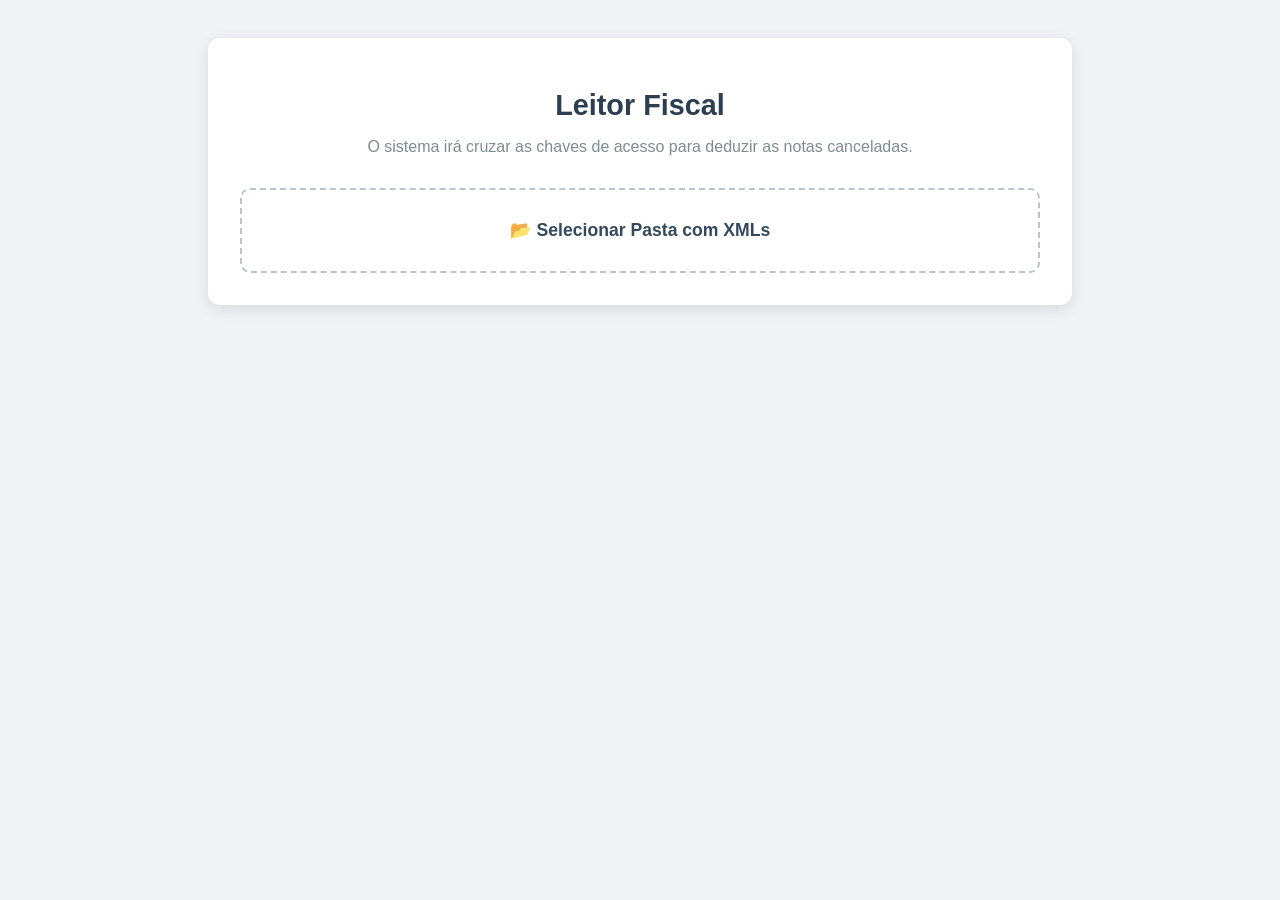
==== index.html @ 3bd8dd9f "subindo projeto" ====
<!DOCTYPE html>
<html lang="pt-br">
<head>
    <meta charset="UTF-8">
    <meta name="viewport" content="width=device-width, initial-scale=1.0">
    <title>Leitor Fiscal Inteligente (Líquido)</title>
    <style>
        body { font-family: 'Segoe UI', sans-serif; background-color: #f0f2f5; display: flex; justify-content: center; padding-top: 30px; }
        .container { background: white; padding: 2rem; border-radius: 12px; box-shadow: 0 4px 15px rgba(0,0,0,0.1); width: 800px; text-align: center; }
        
        h1 { color: #2c3e50; font-size: 1.8rem; margin-bottom: 0.5rem; }
        p { color: #7f8c8d; margin-bottom: 2rem; }
        
        .upload-area { border: 2px dashed #bdc3c7; padding: 30px; border-radius: 10px; cursor: pointer; transition: 0.3s; position: relative; }
        .upload-area:hover { background-color: #f7f9fa; border-color: #3498db; }
        .upload-area input { position: absolute; left: 0; top: 0; width: 100%; height: 100%; opacity: 0; cursor: pointer; }
        .btn-text { font-size: 1.1rem; color: #34495e; font-weight: bold; }

        .dashboard { display: grid; grid-template-columns: 1fr 1fr 1fr; gap: 15px; margin-top: 30px; display: none; }
        .card { padding: 20px; border-radius: 8px; text-align: left; color: white; box-shadow: 0 2px 5px rgba(0,0,0,0.1); }
        
        .card-nfce { background: linear-gradient(135deg, #3498db, #2980b9); }
        .card-sat { background: linear-gradient(135deg, #e67e22, #d35400); }
        .card-cancelado { background: linear-gradient(135deg, #e74c3c, #c0392b); } /* Vermelho para cancelados */
        .card-total { grid-column: span 3; background: linear-gradient(135deg, #27ae60, #2ecc71); text-align: center; margin-top: 10px;}

        .card-title { font-size: 0.8rem; text-transform: uppercase; opacity: 0.9; margin-bottom: 5px; }
        .card-value { font-size: 1.6rem; font-weight: bold; }
        .card-info { font-size: 0.75rem; opacity: 0.9; margin-top: 5px; }

        #loading { display: none; margin-top: 20px; color: #3498db; font-weight: bold; }
    </style>
</head>
<body>

<div class="container">
    <h1>Leitor Fiscal</h1>
    <p>O sistema irá cruzar as chaves de acesso para deduzir as notas canceladas.</p>
    
    <div class="upload-area">
        <span class="btn-text">📂 Selecionar Pasta com XMLs</span>
        <input type="file" id="fileInput" webkitdirectory directory multiple />
    </div>

    <div id="loading">Lendo arquivos e cruzando dados... aguarde.</div>

    <div class="dashboard" id="dashboard">
        <div class="card card-nfce">
            <div class="card-title">NFC-e (Vendas Válidas)</div>
            <div class="card-value" id="valNFCe">R$ 0,00</div>
            <div class="card-info"><span id="qtdNFCe">0</span> notas válidas</div>
        </div>

        <div class="card card-sat">
            <div class="card-title">SAT (Vendas Válidas)</div>
            <div class="card-value" id="valSAT">R$ 0,00</div>
            <div class="card-info"><span id="qtdSAT">0</span> cupons válidos</div>
        </div>

        <div class="card card-cancelado">
            <div class="card-title">Total Cancelado/Ignorado</div>
            <div class="card-value" id="valCanc">R$ 0,00</div>
            <div class="card-info"><span id="qtdCanc">0</span> arquivos de cancelamento</div>
        </div>

        <div class="card card-total">
            <div class="card-title">Total Líquido (Realmente Vendido)</div>
            <div class="card-value" id="valTotal">R$ 0,00</div>
            <div class="card-info">Soma de NFC-e + SAT (Excluindo cancelamentos)</div>
        </div>
    </div>
</div>

<script>
    const fileInput = document.getElementById('fileInput');
    const parser = new DOMParser();

    fileInput.addEventListener('change', async function(e) {
        const files = e.target.files;
        if (files.length === 0) return;

        document.getElementById('loading').style.display = 'block';
        document.getElementById('dashboard').style.display = 'none';

        // Mapas para armazenar as vendas pela CHAVE DE ACESSO
        // Estrutura: { '4321...': { valor: 10.00, tipo: 'NFCe' } }
        const vendasMap = new Map();
        
        // Conjunto (Set) para armazenar chaves que foram canceladas
        const chavesCanceladas = new Set();

        // 1. Ler todos os arquivos e categorizar
        for (let i = 0; i < files.length; i++) {
            const file = files[i];
            if (file.name.toLowerCase().endsWith('.xml')) {
                try {
                    const text = await file.text();
                    processarArquivo(text, vendasMap, chavesCanceladas);
                } catch (err) {
                    console.error("Erro ao ler", file.name);
                }
            }
        }

        // 2. Calcular totais ignorando as chaves que estão no Set de canceladas
        let totalNFCe = 0; let qtdNFCe = 0;
        let totalSAT = 0; let qtdSAT = 0;
        let totalCanceladoValor = 0; // Apenas estatístico

        vendasMap.forEach((dados, chave) => {
            if (chavesCanceladas.has(chave)) {
                // Se a chave desta venda está na lista de canceladas, IGNORA a soma
                totalCanceladoValor += dados.valor;
            } else {
                // Se não foi cancelada, soma
                if (dados.tipo === 'NFCe') {
                    totalNFCe += dados.valor;
                    qtdNFCe++;
                } else {
                    totalSAT += dados.valor;
                    qtdSAT++;
                }
            }
        });

        atualizarTela(totalNFCe, qtdNFCe, totalSAT, qtdSAT, totalCanceladoValor, chavesCanceladas.size);
    });

    function processarArquivo(xmlText, vendasMap, chavesCanceladas) {
        const xmlDoc = parser.parseFromString(xmlText, "text/xml");

        // --- DETECTAR NFC-e (VENDA) ---
        const infNFe = xmlDoc.getElementsByTagName("infNFe")[0];
        if (infNFe) {
            const vNF = xmlDoc.getElementsByTagName("vNF")[0];
            let chave = infNFe.getAttribute("Id"); // Ex: NFe352308...
            if (chave && vNF) {
                chave = chave.replace('NFe', ''); // Remove o prefixo para ficar só os números
                vendasMap.set(chave, { valor: parseFloat(vNF.textContent), tipo: 'NFCe' });
                return;
            }
        }

        // --- DETECTAR SAT (VENDA) ---
        const infCFe = xmlDoc.getElementsByTagName("infCFe")[0];
        // Verifica se é venda (não pode ser CFeCanc)
        if (infCFe && !xmlDoc.getElementsByTagName("CFeCanc")[0]) { 
            const vCFe = xmlDoc.getElementsByTagName("vCFe")[0];
            let chave = infCFe.getAttribute("Id"); // Ex: CFe352308...
            if (chave && vCFe) {
                chave = chave.replace('CFe', '');
                vendasMap.set(chave, { valor: parseFloat(vCFe.textContent), tipo: 'SAT' });
                return;
            }
        }

        // --- DETECTAR CANCELAMENTO NFC-e (Evento 110111) ---
        const evento = xmlDoc.getElementsByTagName("infEvento")[0];
        if (evento) {
            const tpEvento = xmlDoc.getElementsByTagName("tpEvento")[0];
            // 110111 é o código oficial de cancelamento
            if (tpEvento && tpEvento.textContent === '110111') {
                const chNFe = xmlDoc.getElementsByTagName("chNFe")[0];
                if (chNFe) {
                    chavesCanceladas.add(chNFe.textContent);
                    return;
                }
            }
        }

        // --- DETECTAR CANCELAMENTO SAT ---
        const cfeCanc = xmlDoc.getElementsByTagName("CFeCanc")[0];
        if (cfeCanc) {
            const infCFeCanc = cfeCanc.getElementsByTagName("infCFe")[0];
            if (infCFeCanc) {
                // No SAT cancelado, a chave da venda original fica em chCanc
                const chCanc = infCFeCanc.getAttribute("chCanc"); 
                if (chCanc) {
                    chavesCanceladas.add(chCanc);
                    return;
                }
            }
        }
    }

    function atualizarTela(nfce, qNfce, sat, qSat, valCanc, qCanc) {
        const fmt = new Intl.NumberFormat('pt-BR', { style: 'currency', currency: 'BRL' });

        document.getElementById('valNFCe').innerText = fmt.format(nfce);
        document.getElementById('qtdNFCe').innerText = qNfce;

        document.getElementById('valSAT').innerText = fmt.format(sat);
        document.getElementById('qtdSAT').innerText = qSat;

        document.getElementById('valCanc').innerText = fmt.format(valCanc);
        document.getElementById('qtdCanc').innerText = qCanc;

        document.getElementById('valTotal').innerText = fmt.format(nfce + sat);
        
        document.getElementById('loading').style.display = 'none';
        document.getElementById('dashboard').style.display = 'grid';
    }
</script>

</body>
</html>
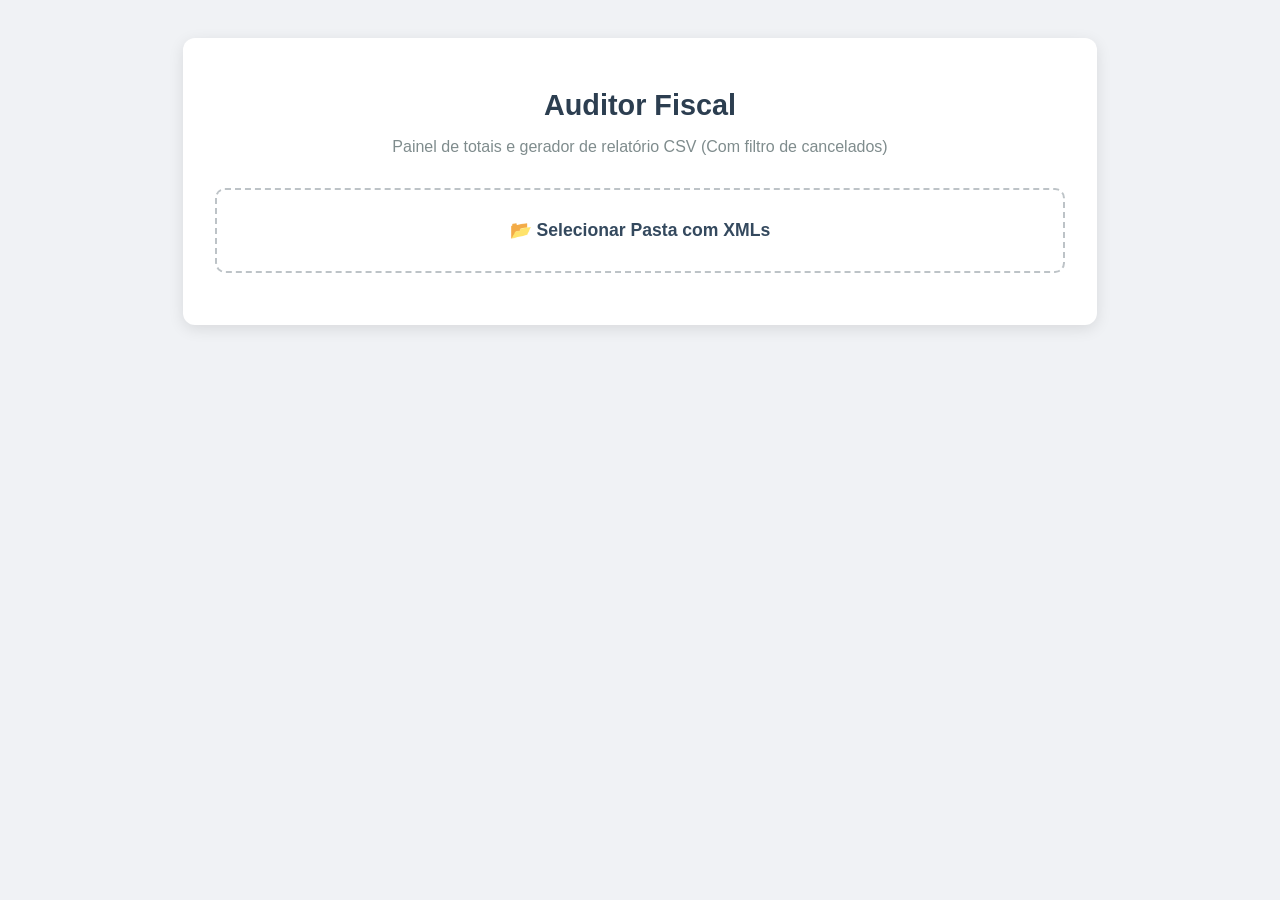
==== commit f7a6317e: "alterando o programa para gerar CSV" ====
--- a/index.html
+++ b/index.html
@@ -3,30 +3,41 @@
 <head>
     <meta charset="UTF-8">
     <meta name="viewport" content="width=device-width, initial-scale=1.0">
-    <title>Leitor Fiscal Inteligente (Líquido)</title>
+    <title>Auditor Fiscal Completo (Dashboard + CSV com Caixa)</title>
     <style>
-        body { font-family: 'Segoe UI', sans-serif; background-color: #f0f2f5; display: flex; justify-content: center; padding-top: 30px; }
-        .container { background: white; padding: 2rem; border-radius: 12px; box-shadow: 0 4px 15px rgba(0,0,0,0.1); width: 800px; text-align: center; }
+        body { font-family: 'Segoe UI', sans-serif; background-color: #f0f2f5; display: flex; justify-content: center; padding-top: 30px; padding-bottom: 50px; }
+        .container { background: white; padding: 2rem; border-radius: 12px; box-shadow: 0 4px 15px rgba(0,0,0,0.1); width: 850px; text-align: center; }
         
         h1 { color: #2c3e50; font-size: 1.8rem; margin-bottom: 0.5rem; }
         p { color: #7f8c8d; margin-bottom: 2rem; }
         
-        .upload-area { border: 2px dashed #bdc3c7; padding: 30px; border-radius: 10px; cursor: pointer; transition: 0.3s; position: relative; }
+        /* Área de Upload */
+        .upload-area { border: 2px dashed #bdc3c7; padding: 30px; border-radius: 10px; cursor: pointer; transition: 0.3s; position: relative; margin-bottom: 20px;}
         .upload-area:hover { background-color: #f7f9fa; border-color: #3498db; }
         .upload-area input { position: absolute; left: 0; top: 0; width: 100%; height: 100%; opacity: 0; cursor: pointer; }
         .btn-text { font-size: 1.1rem; color: #34495e; font-weight: bold; }
 
+        /* Dashboard (Cards) */
         .dashboard { display: grid; grid-template-columns: 1fr 1fr 1fr; gap: 15px; margin-top: 30px; display: none; }
         .card { padding: 20px; border-radius: 8px; text-align: left; color: white; box-shadow: 0 2px 5px rgba(0,0,0,0.1); }
         
         .card-nfce { background: linear-gradient(135deg, #3498db, #2980b9); }
         .card-sat { background: linear-gradient(135deg, #e67e22, #d35400); }
-        .card-cancelado { background: linear-gradient(135deg, #e74c3c, #c0392b); } /* Vermelho para cancelados */
+        .card-cancelado { background: linear-gradient(135deg, #e74c3c, #c0392b); }
         .card-total { grid-column: span 3; background: linear-gradient(135deg, #27ae60, #2ecc71); text-align: center; margin-top: 10px;}
 
         .card-title { font-size: 0.8rem; text-transform: uppercase; opacity: 0.9; margin-bottom: 5px; }
         .card-value { font-size: 1.6rem; font-weight: bold; }
         .card-info { font-size: 0.75rem; opacity: 0.9; margin-top: 5px; }
+
+        /* Área de Ação (Download) */
+        .action-area { margin-top: 30px; border-top: 1px solid #eee; padding-top: 20px; display: none; }
+        .btn-download {
+            background-color: #2c3e50; color: white; border: none; padding: 12px 25px; 
+            font-size: 1rem; border-radius: 8px; cursor: pointer; font-weight: bold;
+            transition: 0.2s; display: inline-flex; align-items: center; gap: 10px;
+        }
+        .btn-download:hover { background-color: #1a252f; transform: translateY(-2px); }
 
         #loading { display: none; margin-top: 20px; color: #3498db; font-weight: bold; }
     </style>
@@ -34,62 +45,74 @@
 <body>
 
 <div class="container">
-    <h1>Leitor Fiscal</h1>
-    <p>O sistema irá cruzar as chaves de acesso para deduzir as notas canceladas.</p>
+    <h1>Auditor Fiscal</h1>
+    <p>Painel de totais e gerador de relatório CSV (Com filtro de cancelados)</p>
     
     <div class="upload-area">
         <span class="btn-text">📂 Selecionar Pasta com XMLs</span>
         <input type="file" id="fileInput" webkitdirectory directory multiple />
     </div>
 
-    <div id="loading">Lendo arquivos e cruzando dados... aguarde.</div>
+    <div id="loading">Lendo arquivos, identificando caixas e gerando CSV... aguarde.</div>
 
     <div class="dashboard" id="dashboard">
         <div class="card card-nfce">
-            <div class="card-title">NFC-e (Vendas Válidas)</div>
+            <div class="card-title">NFC-e (Válidas)</div>
             <div class="card-value" id="valNFCe">R$ 0,00</div>
-            <div class="card-info"><span id="qtdNFCe">0</span> notas válidas</div>
+            <div class="card-info"><span id="qtdNFCe">0</span> notas</div>
         </div>
 
         <div class="card card-sat">
-            <div class="card-title">SAT (Vendas Válidas)</div>
+            <div class="card-title">SAT (Válidos)</div>
             <div class="card-value" id="valSAT">R$ 0,00</div>
-            <div class="card-info"><span id="qtdSAT">0</span> cupons válidos</div>
+            <div class="card-info"><span id="qtdSAT">0</span> cupons</div>
         </div>
 
         <div class="card card-cancelado">
-            <div class="card-title">Total Cancelado/Ignorado</div>
+            <div class="card-title">Cancelados/Ignorados</div>
             <div class="card-value" id="valCanc">R$ 0,00</div>
-            <div class="card-info"><span id="qtdCanc">0</span> arquivos de cancelamento</div>
+            <div class="card-info"><span id="qtdCanc">0</span> arquivos</div>
         </div>
 
         <div class="card card-total">
             <div class="card-title">Total Líquido (Realmente Vendido)</div>
             <div class="card-value" id="valTotal">R$ 0,00</div>
-            <div class="card-info">Soma de NFC-e + SAT (Excluindo cancelamentos)</div>
+            <div class="card-info">Soma Final de NFC-e + SAT</div>
+        </div>
+    </div>
+
+    <div class="action-area" id="actionArea">
+        <button id="btnDownload" class="btn-download">
+            ⬇️ Baixar Relatório Detalhado (.csv)
+        </button>
+        <div style="margin-top: 10px; font-size: 0.9rem; color: #7f8c8d;">
+            O CSV contém CNPJ, Caixa, Chave e Valor.
         </div>
     </div>
 </div>
 
 <script>
     const fileInput = document.getElementById('fileInput');
+    const btnDownload = document.getElementById('btnDownload');
     const parser = new DOMParser();
+
+    // Variável global para guardar os dados prontos para o CSV
+    let dadosParaCsv = [];
 
     fileInput.addEventListener('change', async function(e) {
         const files = e.target.files;
         if (files.length === 0) return;
 
+        // Resetar UI
         document.getElementById('loading').style.display = 'block';
         document.getElementById('dashboard').style.display = 'none';
-
-        // Mapas para armazenar as vendas pela CHAVE DE ACESSO
-        // Estrutura: { '4321...': { valor: 10.00, tipo: 'NFCe' } }
+        document.getElementById('actionArea').style.display = 'none';
+        dadosParaCsv = []; // Limpa memória anterior
+
         const vendasMap = new Map();
-        
-        // Conjunto (Set) para armazenar chaves que foram canceladas
         const chavesCanceladas = new Set();
 
-        // 1. Ler todos os arquivos e categorizar
+        // 1. Leitura
         for (let i = 0; i < files.length; i++) {
             const file = files[i];
             if (file.name.toLowerCase().endsWith('.xml')) {
@@ -102,17 +125,17 @@
             }
         }
 
-        // 2. Calcular totais ignorando as chaves que estão no Set de canceladas
+        // 2. Cálculo e Preparação do CSV
         let totalNFCe = 0; let qtdNFCe = 0;
         let totalSAT = 0; let qtdSAT = 0;
-        let totalCanceladoValor = 0; // Apenas estatístico
+        let totalCanc = 0;
 
         vendasMap.forEach((dados, chave) => {
             if (chavesCanceladas.has(chave)) {
-                // Se a chave desta venda está na lista de canceladas, IGNORA a soma
-                totalCanceladoValor += dados.valor;
+                // É cancelado
+                totalCanc += dados.valor;
             } else {
-                // Se não foi cancelada, soma
+                // É válido
                 if (dados.tipo === 'NFCe') {
                     totalNFCe += dados.valor;
                     qtdNFCe++;
@@ -120,86 +143,138 @@
                     totalSAT += dados.valor;
                     qtdSAT++;
                 }
+
+                // Adiciona na lista de exportação (incluindo o CAIXA)
+                dadosParaCsv.push({
+                    cnpj: dados.cnpj,
+                    chave: chave,
+                    valor: dados.valor,
+                    tipo: dados.tipo,
+                    caixa: dados.caixa
+                });
             }
         });
 
-        atualizarTela(totalNFCe, qtdNFCe, totalSAT, qtdSAT, totalCanceladoValor, chavesCanceladas.size);
+        // 3. Atualiza a Tela
+        atualizarDashboard(totalNFCe, qtdNFCe, totalSAT, qtdSAT, totalCanc, chavesCanceladas.size);
     });
 
+    // Função de Parse
     function processarArquivo(xmlText, vendasMap, chavesCanceladas) {
         const xmlDoc = parser.parseFromString(xmlText, "text/xml");
 
-        // --- DETECTAR NFC-e (VENDA) ---
+        // --- NFC-e ---
         const infNFe = xmlDoc.getElementsByTagName("infNFe")[0];
         if (infNFe) {
             const vNF = xmlDoc.getElementsByTagName("vNF")[0];
-            let chave = infNFe.getAttribute("Id"); // Ex: NFe352308...
+            const emit = xmlDoc.getElementsByTagName("emit")[0];
+            let chave = infNFe.getAttribute("Id");
+            
+            // Pega a SÉRIE da nota para usar como Caixa
+            const serie = xmlDoc.getElementsByTagName("serie")[0]?.textContent || "";
+
             if (chave && vNF) {
-                chave = chave.replace('NFe', ''); // Remove o prefixo para ficar só os números
-                vendasMap.set(chave, { valor: parseFloat(vNF.textContent), tipo: 'NFCe' });
+                chave = chave.replace('NFe', '');
+                let cnpj = emit ? emit.getElementsByTagName("CNPJ")[0]?.textContent : "";
+                
+                vendasMap.set(chave, { 
+                    valor: parseFloat(vNF.textContent), 
+                    tipo: 'NFCe',
+                    cnpj: cnpj,
+                    caixa: serie // Série = Caixa na NFC-e
+                });
                 return;
             }
         }
 
-        // --- DETECTAR SAT (VENDA) ---
+        // --- SAT ---
         const infCFe = xmlDoc.getElementsByTagName("infCFe")[0];
-        // Verifica se é venda (não pode ser CFeCanc)
         if (infCFe && !xmlDoc.getElementsByTagName("CFeCanc")[0]) { 
             const vCFe = xmlDoc.getElementsByTagName("vCFe")[0];
-            let chave = infCFe.getAttribute("Id"); // Ex: CFe352308...
+            const emit = xmlDoc.getElementsByTagName("emit")[0];
+            let chave = infCFe.getAttribute("Id");
+            
+            // Pega o numeroCaixa do SAT
+            const numCaixa = xmlDoc.getElementsByTagName("numeroCaixa")[0]?.textContent || "";
+
             if (chave && vCFe) {
                 chave = chave.replace('CFe', '');
-                vendasMap.set(chave, { valor: parseFloat(vCFe.textContent), tipo: 'SAT' });
+                let cnpj = emit ? emit.getElementsByTagName("CNPJ")[0]?.textContent : "";
+
+                vendasMap.set(chave, { 
+                    valor: parseFloat(vCFe.textContent), 
+                    tipo: 'SAT',
+                    cnpj: cnpj,
+                    caixa: numCaixa // Tag numeroCaixa no SAT
+                });
                 return;
             }
         }
 
-        // --- DETECTAR CANCELAMENTO NFC-e (Evento 110111) ---
+        // --- CANCELAMENTOS ---
         const evento = xmlDoc.getElementsByTagName("infEvento")[0];
         if (evento) {
             const tpEvento = xmlDoc.getElementsByTagName("tpEvento")[0];
-            // 110111 é o código oficial de cancelamento
             if (tpEvento && tpEvento.textContent === '110111') {
                 const chNFe = xmlDoc.getElementsByTagName("chNFe")[0];
-                if (chNFe) {
-                    chavesCanceladas.add(chNFe.textContent);
-                    return;
-                }
-            }
-        }
-
-        // --- DETECTAR CANCELAMENTO SAT ---
+                if (chNFe) chavesCanceladas.add(chNFe.textContent);
+            }
+        }
+        
         const cfeCanc = xmlDoc.getElementsByTagName("CFeCanc")[0];
         if (cfeCanc) {
             const infCFeCanc = cfeCanc.getElementsByTagName("infCFe")[0];
             if (infCFeCanc) {
-                // No SAT cancelado, a chave da venda original fica em chCanc
-                const chCanc = infCFeCanc.getAttribute("chCanc"); 
-                if (chCanc) {
-                    chavesCanceladas.add(chCanc);
-                    return;
-                }
+                const chCanc = infCFeCanc.getAttribute("chCanc");
+                if (chCanc) chavesCanceladas.add(chCanc);
             }
         }
     }
 
-    function atualizarTela(nfce, qNfce, sat, qSat, valCanc, qCanc) {
+    function atualizarDashboard(nfce, qNfce, sat, qSat, valCanc, qCanc) {
         const fmt = new Intl.NumberFormat('pt-BR', { style: 'currency', currency: 'BRL' });
 
         document.getElementById('valNFCe').innerText = fmt.format(nfce);
         document.getElementById('qtdNFCe').innerText = qNfce;
-
         document.getElementById('valSAT').innerText = fmt.format(sat);
         document.getElementById('qtdSAT').innerText = qSat;
-
         document.getElementById('valCanc').innerText = fmt.format(valCanc);
         document.getElementById('qtdCanc').innerText = qCanc;
-
         document.getElementById('valTotal').innerText = fmt.format(nfce + sat);
-        
+
         document.getElementById('loading').style.display = 'none';
         document.getElementById('dashboard').style.display = 'grid';
+        
+        if ((qNfce + qSat) > 0) {
+            document.getElementById('actionArea').style.display = 'block';
+        }
     }
+
+    btnDownload.addEventListener('click', function() {
+        if (dadosParaCsv.length === 0) {
+            alert("Nenhum dado válido para exportar.");
+            return;
+        }
+
+        // Cabeçalho atualizado
+        let csvContent = "CNPJ;Chave de Acesso;Caixa;Valor;Tipo\n";
+
+        dadosParaCsv.forEach(row => {
+            let valorFormatado = row.valor.toFixed(2).replace('.', ',');
+            // Adicionado row.caixa
+            csvContent += `${row.cnpj};'${row.chave};${row.caixa};${valorFormatado};${row.tipo}\n`;
+        });
+
+        const blob = new Blob(["\ufeff" + csvContent], { type: 'text/csv;charset=utf-8;' });
+        const url = URL.createObjectURL(blob);
+        const link = document.createElement("a");
+        link.setAttribute("href", url);
+        link.setAttribute("download", "auditoria_fiscal_caixas.csv");
+        link.style.visibility = 'hidden';
+        document.body.appendChild(link);
+        link.click();
+        document.body.removeChild(link);
+    });
 </script>
 
 </body>
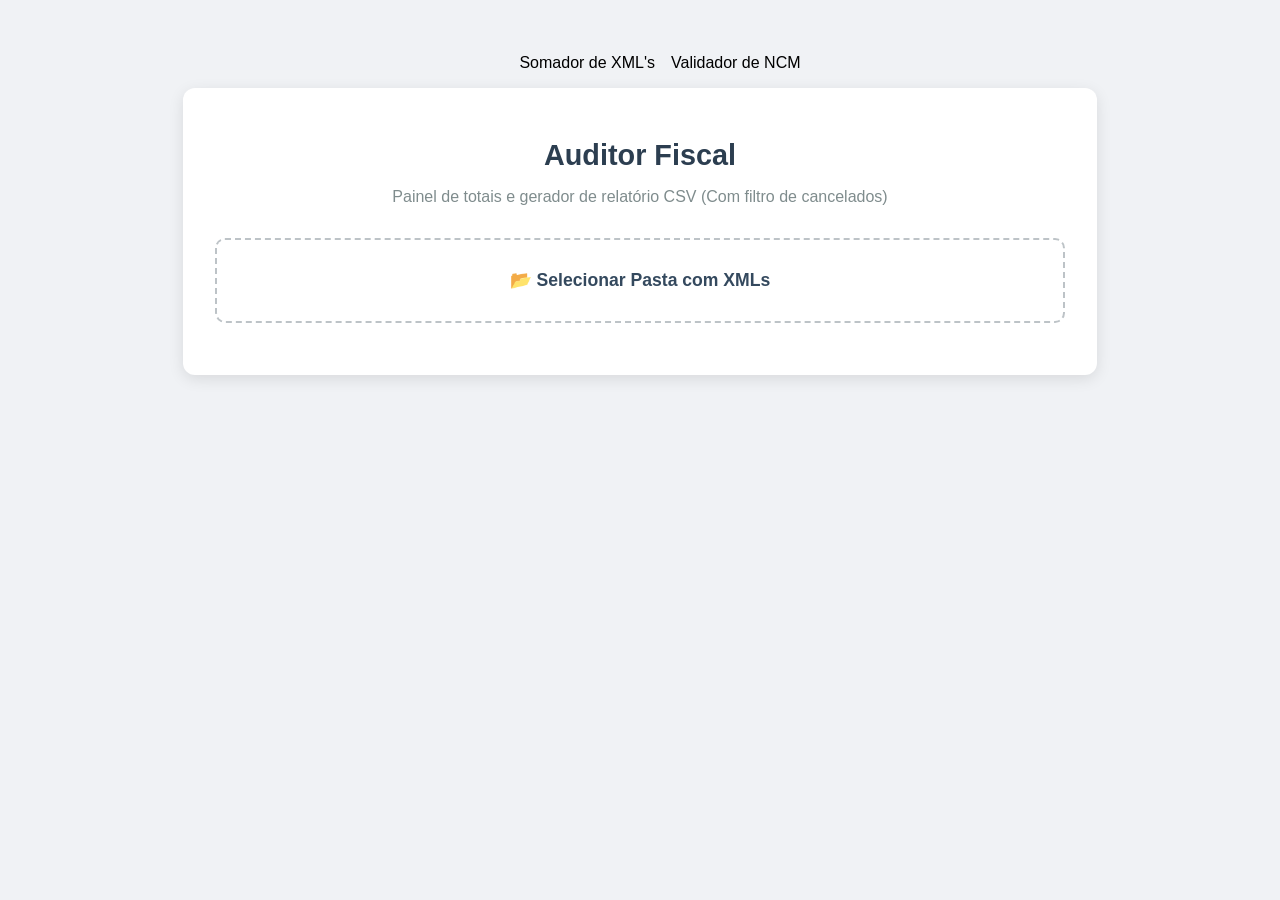
==== commit 44bc8bf3: "[fix] incluindo menu" ====
--- a/index.html
+++ b/index.html
@@ -4,278 +4,61 @@
     <meta charset="UTF-8">
     <meta name="viewport" content="width=device-width, initial-scale=1.0">
     <title>Auditor Fiscal Completo (Dashboard + CSV com Caixa)</title>
-    <style>
-        body { font-family: 'Segoe UI', sans-serif; background-color: #f0f2f5; display: flex; justify-content: center; padding-top: 30px; padding-bottom: 50px; }
-        .container { background: white; padding: 2rem; border-radius: 12px; box-shadow: 0 4px 15px rgba(0,0,0,0.1); width: 850px; text-align: center; }
-        
-        h1 { color: #2c3e50; font-size: 1.8rem; margin-bottom: 0.5rem; }
-        p { color: #7f8c8d; margin-bottom: 2rem; }
-        
-        /* Área de Upload */
-        .upload-area { border: 2px dashed #bdc3c7; padding: 30px; border-radius: 10px; cursor: pointer; transition: 0.3s; position: relative; margin-bottom: 20px;}
-        .upload-area:hover { background-color: #f7f9fa; border-color: #3498db; }
-        .upload-area input { position: absolute; left: 0; top: 0; width: 100%; height: 100%; opacity: 0; cursor: pointer; }
-        .btn-text { font-size: 1.1rem; color: #34495e; font-weight: bold; }
-
-        /* Dashboard (Cards) */
-        .dashboard { display: grid; grid-template-columns: 1fr 1fr 1fr; gap: 15px; margin-top: 30px; display: none; }
-        .card { padding: 20px; border-radius: 8px; text-align: left; color: white; box-shadow: 0 2px 5px rgba(0,0,0,0.1); }
-        
-        .card-nfce { background: linear-gradient(135deg, #3498db, #2980b9); }
-        .card-sat { background: linear-gradient(135deg, #e67e22, #d35400); }
-        .card-cancelado { background: linear-gradient(135deg, #e74c3c, #c0392b); }
-        .card-total { grid-column: span 3; background: linear-gradient(135deg, #27ae60, #2ecc71); text-align: center; margin-top: 10px;}
-
-        .card-title { font-size: 0.8rem; text-transform: uppercase; opacity: 0.9; margin-bottom: 5px; }
-        .card-value { font-size: 1.6rem; font-weight: bold; }
-        .card-info { font-size: 0.75rem; opacity: 0.9; margin-top: 5px; }
-
-        /* Área de Ação (Download) */
-        .action-area { margin-top: 30px; border-top: 1px solid #eee; padding-top: 20px; display: none; }
-        .btn-download {
-            background-color: #2c3e50; color: white; border: none; padding: 12px 25px; 
-            font-size: 1rem; border-radius: 8px; cursor: pointer; font-weight: bold;
-            transition: 0.2s; display: inline-flex; align-items: center; gap: 10px;
-        }
-        .btn-download:hover { background-color: #1a252f; transform: translateY(-2px); }
-
-        #loading { display: none; margin-top: 20px; color: #3498db; font-weight: bold; }
-    </style>
+    <link rel="stylesheet" href="./css/somador_xml.css">
 </head>
 <body>
 
-<div class="container">
-    <h1>Auditor Fiscal</h1>
-    <p>Painel de totais e gerador de relatório CSV (Com filtro de cancelados)</p>
-    
-    <div class="upload-area">
-        <span class="btn-text">📂 Selecionar Pasta com XMLs</span>
-        <input type="file" id="fileInput" webkitdirectory directory multiple />
-    </div>
+    <main>
+        <header>
+            <nav id="menu-opcoes">
+                <ul>
+                    <li id="somador" class="opcao">Somador de XML's</li>
+                    <li id="validador" class="opcao">Validador de NCM</li>
+                </ul>
+            </nav>
+        </header>
+        <div id="conteudo-dinamico" class="container">
+            <h1>Auditor Fiscal</h1>
+            <p>Painel de totais e gerador de relatório CSV (Com filtro de cancelados)</p>
+        
+            <div class="upload-area">
+                <span class="btn-text">📂 Selecionar Pasta com XMLs</span>
+                <input type="file" id="fileInput" webkitdirectory directory multiple />
+            </div>
+            <div id="loading">Lendo arquivos, identificando caixas e gerando CSV... aguarde.</div>
+            <div class="dashboard" id="dashboard">
+                <div class="card card-nfce">
+                    <div class="card-title">NFC-e (Válidas)</div>
+                    <div class="card-value" id="valNFCe">R$ 0,00</div>
+                    <div class="card-info"><span id="qtdNFCe">0</span> notas</div>
+                </div>
+                <div class="card card-sat">
+                    <div class="card-title">SAT (Válidos)</div>
+                    <div class="card-value" id="valSAT">R$ 0,00</div>
+                    <div class="card-info"><span id="qtdSAT">0</span> cupons</div>
+                </div>
+                <div class="card card-cancelado">
+                    <div class="card-title">Cancelados/Ignorados</div>
+                    <div class="card-value" id="valCanc">R$ 0,00</div>
+                    <div class="card-info"><span id="qtdCanc">0</span> arquivos</div>
+                </div>
+                <div class="card card-total">
+                    <div class="card-title">Total Líquido (Realmente Vendido)</div>
+                    <div class="card-value" id="valTotal">R$ 0,00</div>
+                    <div class="card-info">Soma Final de NFC-e + SAT</div>
+                </div>
+            </div>
+            <div class="action-area" id="actionArea">
+                <button id="btnDownload" class="btn-download">
+                    ⬇️ Baixar Relatório Detalhado (.csv)
+                </button>
+                <div style="margin-top: 10px; font-size: 0.9rem; color: #7f8c8d;">
+                    O CSV contém CNPJ, Caixa, Chave e Valor.
+                </div>
+            </div>
+        </div>
+    </main>
 
-    <div id="loading">Lendo arquivos, identificando caixas e gerando CSV... aguarde.</div>
-
-    <div class="dashboard" id="dashboard">
-        <div class="card card-nfce">
-            <div class="card-title">NFC-e (Válidas)</div>
-            <div class="card-value" id="valNFCe">R$ 0,00</div>
-            <div class="card-info"><span id="qtdNFCe">0</span> notas</div>
-        </div>
-
-        <div class="card card-sat">
-            <div class="card-title">SAT (Válidos)</div>
-            <div class="card-value" id="valSAT">R$ 0,00</div>
-            <div class="card-info"><span id="qtdSAT">0</span> cupons</div>
-        </div>
-
-        <div class="card card-cancelado">
-            <div class="card-title">Cancelados/Ignorados</div>
-            <div class="card-value" id="valCanc">R$ 0,00</div>
-            <div class="card-info"><span id="qtdCanc">0</span> arquivos</div>
-        </div>
-
-        <div class="card card-total">
-            <div class="card-title">Total Líquido (Realmente Vendido)</div>
-            <div class="card-value" id="valTotal">R$ 0,00</div>
-            <div class="card-info">Soma Final de NFC-e + SAT</div>
-        </div>
-    </div>
-
-    <div class="action-area" id="actionArea">
-        <button id="btnDownload" class="btn-download">
-            ⬇️ Baixar Relatório Detalhado (.csv)
-        </button>
-        <div style="margin-top: 10px; font-size: 0.9rem; color: #7f8c8d;">
-            O CSV contém CNPJ, Caixa, Chave e Valor.
-        </div>
-    </div>
-</div>
-
-<script>
-    const fileInput = document.getElementById('fileInput');
-    const btnDownload = document.getElementById('btnDownload');
-    const parser = new DOMParser();
-
-    // Variável global para guardar os dados prontos para o CSV
-    let dadosParaCsv = [];
-
-    fileInput.addEventListener('change', async function(e) {
-        const files = e.target.files;
-        if (files.length === 0) return;
-
-        // Resetar UI
-        document.getElementById('loading').style.display = 'block';
-        document.getElementById('dashboard').style.display = 'none';
-        document.getElementById('actionArea').style.display = 'none';
-        dadosParaCsv = []; // Limpa memória anterior
-
-        const vendasMap = new Map();
-        const chavesCanceladas = new Set();
-
-        // 1. Leitura
-        for (let i = 0; i < files.length; i++) {
-            const file = files[i];
-            if (file.name.toLowerCase().endsWith('.xml')) {
-                try {
-                    const text = await file.text();
-                    processarArquivo(text, vendasMap, chavesCanceladas);
-                } catch (err) {
-                    console.error("Erro ao ler", file.name);
-                }
-            }
-        }
-
-        // 2. Cálculo e Preparação do CSV
-        let totalNFCe = 0; let qtdNFCe = 0;
-        let totalSAT = 0; let qtdSAT = 0;
-        let totalCanc = 0;
-
-        vendasMap.forEach((dados, chave) => {
-            if (chavesCanceladas.has(chave)) {
-                // É cancelado
-                totalCanc += dados.valor;
-            } else {
-                // É válido
-                if (dados.tipo === 'NFCe') {
-                    totalNFCe += dados.valor;
-                    qtdNFCe++;
-                } else {
-                    totalSAT += dados.valor;
-                    qtdSAT++;
-                }
-
-                // Adiciona na lista de exportação (incluindo o CAIXA)
-                dadosParaCsv.push({
-                    cnpj: dados.cnpj,
-                    chave: chave,
-                    valor: dados.valor,
-                    tipo: dados.tipo,
-                    caixa: dados.caixa
-                });
-            }
-        });
-
-        // 3. Atualiza a Tela
-        atualizarDashboard(totalNFCe, qtdNFCe, totalSAT, qtdSAT, totalCanc, chavesCanceladas.size);
-    });
-
-    // Função de Parse
-    function processarArquivo(xmlText, vendasMap, chavesCanceladas) {
-        const xmlDoc = parser.parseFromString(xmlText, "text/xml");
-
-        // --- NFC-e ---
-        const infNFe = xmlDoc.getElementsByTagName("infNFe")[0];
-        if (infNFe) {
-            const vNF = xmlDoc.getElementsByTagName("vNF")[0];
-            const emit = xmlDoc.getElementsByTagName("emit")[0];
-            let chave = infNFe.getAttribute("Id");
-            
-            // Pega a SÉRIE da nota para usar como Caixa
-            const serie = xmlDoc.getElementsByTagName("serie")[0]?.textContent || "";
-
-            if (chave && vNF) {
-                chave = chave.replace('NFe', '');
-                let cnpj = emit ? emit.getElementsByTagName("CNPJ")[0]?.textContent : "";
-                
-                vendasMap.set(chave, { 
-                    valor: parseFloat(vNF.textContent), 
-                    tipo: 'NFCe',
-                    cnpj: cnpj,
-                    caixa: serie // Série = Caixa na NFC-e
-                });
-                return;
-            }
-        }
-
-        // --- SAT ---
-        const infCFe = xmlDoc.getElementsByTagName("infCFe")[0];
-        if (infCFe && !xmlDoc.getElementsByTagName("CFeCanc")[0]) { 
-            const vCFe = xmlDoc.getElementsByTagName("vCFe")[0];
-            const emit = xmlDoc.getElementsByTagName("emit")[0];
-            let chave = infCFe.getAttribute("Id");
-            
-            // Pega o numeroCaixa do SAT
-            const numCaixa = xmlDoc.getElementsByTagName("numeroCaixa")[0]?.textContent || "";
-
-            if (chave && vCFe) {
-                chave = chave.replace('CFe', '');
-                let cnpj = emit ? emit.getElementsByTagName("CNPJ")[0]?.textContent : "";
-
-                vendasMap.set(chave, { 
-                    valor: parseFloat(vCFe.textContent), 
-                    tipo: 'SAT',
-                    cnpj: cnpj,
-                    caixa: numCaixa // Tag numeroCaixa no SAT
-                });
-                return;
-            }
-        }
-
-        // --- CANCELAMENTOS ---
-        const evento = xmlDoc.getElementsByTagName("infEvento")[0];
-        if (evento) {
-            const tpEvento = xmlDoc.getElementsByTagName("tpEvento")[0];
-            if (tpEvento && tpEvento.textContent === '110111') {
-                const chNFe = xmlDoc.getElementsByTagName("chNFe")[0];
-                if (chNFe) chavesCanceladas.add(chNFe.textContent);
-            }
-        }
-        
-        const cfeCanc = xmlDoc.getElementsByTagName("CFeCanc")[0];
-        if (cfeCanc) {
-            const infCFeCanc = cfeCanc.getElementsByTagName("infCFe")[0];
-            if (infCFeCanc) {
-                const chCanc = infCFeCanc.getAttribute("chCanc");
-                if (chCanc) chavesCanceladas.add(chCanc);
-            }
-        }
-    }
-
-    function atualizarDashboard(nfce, qNfce, sat, qSat, valCanc, qCanc) {
-        const fmt = new Intl.NumberFormat('pt-BR', { style: 'currency', currency: 'BRL' });
-
-        document.getElementById('valNFCe').innerText = fmt.format(nfce);
-        document.getElementById('qtdNFCe').innerText = qNfce;
-        document.getElementById('valSAT').innerText = fmt.format(sat);
-        document.getElementById('qtdSAT').innerText = qSat;
-        document.getElementById('valCanc').innerText = fmt.format(valCanc);
-        document.getElementById('qtdCanc').innerText = qCanc;
-        document.getElementById('valTotal').innerText = fmt.format(nfce + sat);
-
-        document.getElementById('loading').style.display = 'none';
-        document.getElementById('dashboard').style.display = 'grid';
-        
-        if ((qNfce + qSat) > 0) {
-            document.getElementById('actionArea').style.display = 'block';
-        }
-    }
-
-    btnDownload.addEventListener('click', function() {
-        if (dadosParaCsv.length === 0) {
-            alert("Nenhum dado válido para exportar.");
-            return;
-        }
-
-        // Cabeçalho atualizado
-        let csvContent = "CNPJ;Chave de Acesso;Caixa;Valor;Tipo\n";
-
-        dadosParaCsv.forEach(row => {
-            let valorFormatado = row.valor.toFixed(2).replace('.', ',');
-            // Adicionado row.caixa
-            csvContent += `${row.cnpj};'${row.chave};${row.caixa};${valorFormatado};${row.tipo}\n`;
-        });
-
-        const blob = new Blob(["\ufeff" + csvContent], { type: 'text/csv;charset=utf-8;' });
-        const url = URL.createObjectURL(blob);
-        const link = document.createElement("a");
-        link.setAttribute("href", url);
-        link.setAttribute("download", "auditoria_fiscal_caixas.csv");
-        link.style.visibility = 'hidden';
-        document.body.appendChild(link);
-        link.click();
-        document.body.removeChild(link);
-    });
-</script>
-
+    <script src="script/script.js"></script>
 </body>
-</html>+</html>
--- a/css/somador_xml.css
+++ b/css/somador_xml.css
@@ -0,0 +1,165 @@
+body {
+    font-family: 'Segoe UI', sans-serif;
+    background-color: #f0f2f5;
+    display: flex;
+    justify-content: center;
+    padding-top: 30px;
+    padding-bottom: 50px;
+}
+
+li {
+   list-style: none; 
+   cursor: pointer;
+}
+
+#menu-opcoes {
+    display: flex;
+    justify-content: center;
+}
+
+ul {
+    display: flex;
+    flex-direction: row;
+    gap: 1rem;
+}
+
+.container {
+    background: white;
+    padding: 2rem;
+    border-radius: 12px;
+    box-shadow: 0 4px 15px rgba(0, 0, 0, 0.1);
+    width: 850px;
+    text-align: center;
+}
+
+h1 {
+    color: #2c3e50;
+    font-size: 1.8rem;
+    margin-bottom: 0.5rem;
+}
+
+p {
+    color: #7f8c8d;
+    margin-bottom: 2rem;
+}
+
+/* Área de Upload */
+.upload-area {
+    border: 2px dashed #bdc3c7;
+    padding: 30px;
+    border-radius: 10px;
+    cursor: pointer;
+    transition: 0.3s;
+    position: relative;
+    margin-bottom: 20px;
+}
+
+.upload-area:hover {
+    background-color: #f7f9fa;
+    border-color: #3498db;
+}
+
+.upload-area input {
+    position: absolute;
+    left: 0;
+    top: 0;
+    width: 100%;
+    height: 100%;
+    opacity: 0;
+    cursor: pointer;
+}
+
+.btn-text {
+    font-size: 1.1rem;
+    color: #34495e;
+    font-weight: bold;
+}
+
+/* Dashboard (Cards) */
+.dashboard {
+    display: grid;
+    grid-template-columns: 1fr 1fr 1fr;
+    gap: 15px;
+    margin-top: 30px;
+    display: none;
+}
+
+.card {
+    padding: 20px;
+    border-radius: 8px;
+    text-align: left;
+    color: white;
+    box-shadow: 0 2px 5px rgba(0, 0, 0, 0.1);
+}
+
+.card-nfce {
+    background: linear-gradient(135deg, #3498db, #2980b9);
+}
+
+.card-sat {
+    background: linear-gradient(135deg, #e67e22, #d35400);
+}
+
+.card-cancelado {
+    background: linear-gradient(135deg, #e74c3c, #c0392b);
+}
+
+.card-total {
+    grid-column: span 3;
+    background: linear-gradient(135deg, #27ae60, #2ecc71);
+    text-align: center;
+    margin-top: 10px;
+}
+
+.card-title {
+    font-size: 0.8rem;
+    text-transform: uppercase;
+    opacity: 0.9;
+    margin-bottom: 5px;
+}
+
+.card-value {
+    font-size: 1.6rem;
+    font-weight: bold;
+}
+
+.card-info {
+    font-size: 0.75rem;
+    opacity: 0.9;
+    margin-top: 5px;
+}
+
+/* Área de Ação (Download) */
+.action-area {
+    margin-top: 30px;
+    border-top: 1px solid #eee;
+    padding-top: 20px;
+    display: none;
+}
+
+.btn-download {
+    background-color: #2c3e50;
+    color: white;
+    border: none;
+    padding: 12px 25px;
+    font-size: 1rem;
+    border-radius: 8px;
+    cursor: pointer;
+    font-weight: bold;
+    transition: 0.2s;
+    display: inline-flex;
+    align-items: center;
+    gap: 10px;
+}
+
+.btn-download:hover {
+    background-color: #1a252f;
+    transform: translateY(-2px);
+}
+
+#loading {
+    display: none;
+    margin-top: 20px;
+    color: #3498db;
+    font-weight: bold;
+}
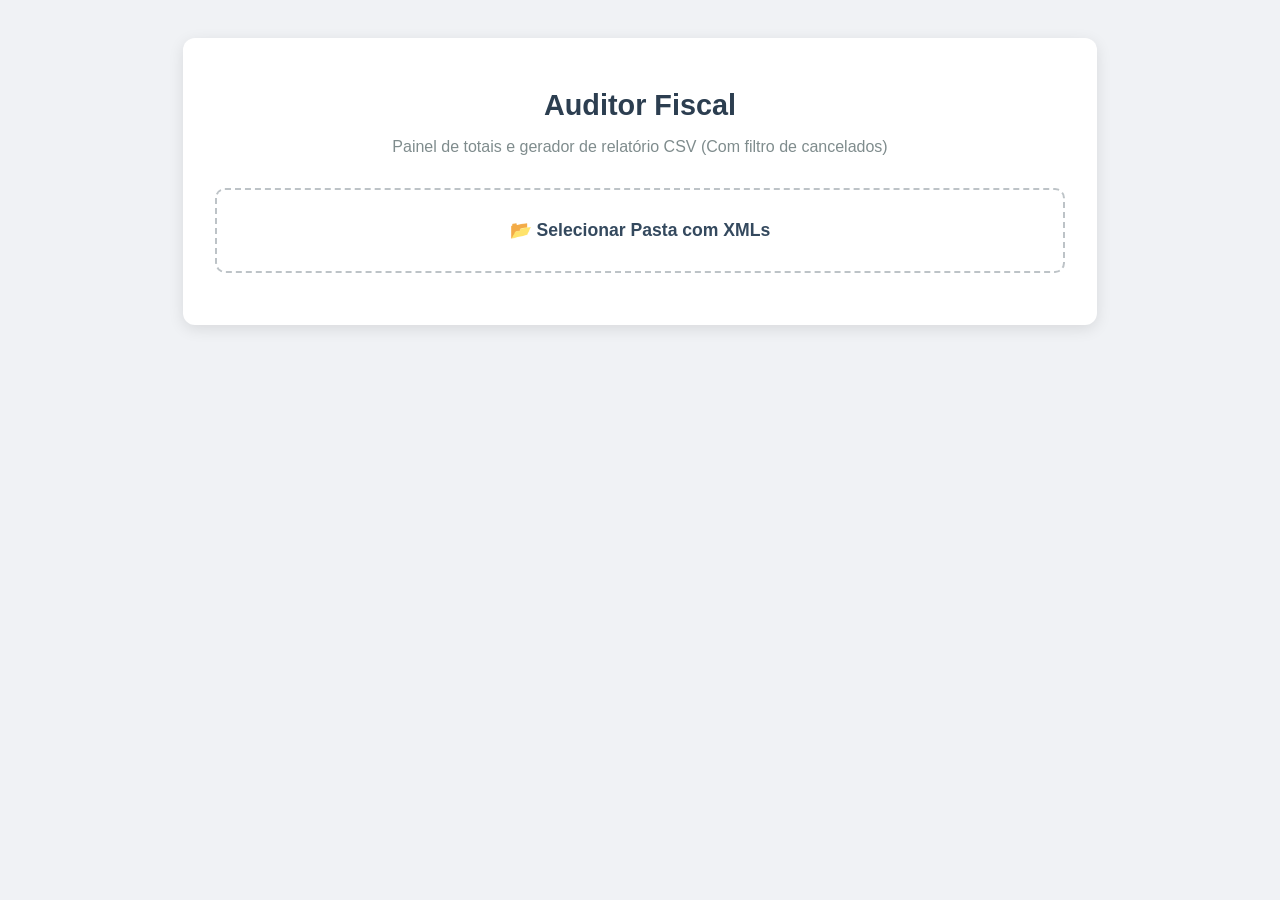
==== commit 6a4ba305: "adicionando data e numero do cupom" ====
--- a/index.html
+++ b/index.html
@@ -4,61 +4,290 @@
     <meta charset="UTF-8">
     <meta name="viewport" content="width=device-width, initial-scale=1.0">
     <title>Auditor Fiscal Completo (Dashboard + CSV com Caixa)</title>
-    <link rel="stylesheet" href="./css/somador_xml.css">
+    <style>
+        body { font-family: 'Segoe UI', sans-serif; background-color: #f0f2f5; display: flex; justify-content: center; padding-top: 30px; padding-bottom: 50px; }
+        .container { background: white; padding: 2rem; border-radius: 12px; box-shadow: 0 4px 15px rgba(0,0,0,0.1); width: 850px; text-align: center; }
+        
+        h1 { color: #2c3e50; font-size: 1.8rem; margin-bottom: 0.5rem; }
+        p { color: #7f8c8d; margin-bottom: 2rem; }
+        
+        /* Área de Upload */
+        .upload-area { border: 2px dashed #bdc3c7; padding: 30px; border-radius: 10px; cursor: pointer; transition: 0.3s; position: relative; margin-bottom: 20px;}
+        .upload-area:hover { background-color: #f7f9fa; border-color: #3498db; }
+        .upload-area input { position: absolute; left: 0; top: 0; width: 100%; height: 100%; opacity: 0; cursor: pointer; }
+        .btn-text { font-size: 1.1rem; color: #34495e; font-weight: bold; }
+
+        /* Dashboard (Cards) */
+        .dashboard { display: grid; grid-template-columns: 1fr 1fr 1fr; gap: 15px; margin-top: 30px; display: none; }
+        .card { padding: 20px; border-radius: 8px; text-align: left; color: white; box-shadow: 0 2px 5px rgba(0,0,0,0.1); }
+        
+        .card-nfce { background: linear-gradient(135deg, #3498db, #2980b9); }
+        .card-sat { background: linear-gradient(135deg, #e67e22, #d35400); }
+        .card-cancelado { background: linear-gradient(135deg, #e74c3c, #c0392b); }
+        .card-total { grid-column: span 3; background: linear-gradient(135deg, #27ae60, #2ecc71); text-align: center; margin-top: 10px;}
+
+        .card-title { font-size: 0.8rem; text-transform: uppercase; opacity: 0.9; margin-bottom: 5px; }
+        .card-value { font-size: 1.6rem; font-weight: bold; }
+        .card-info { font-size: 0.75rem; opacity: 0.9; margin-top: 5px; }
+
+        /* Área de Ação (Download) */
+        .action-area { margin-top: 30px; border-top: 1px solid #eee; padding-top: 20px; display: none; }
+        .btn-download {
+            background-color: #2c3e50; color: white; border: none; padding: 12px 25px; 
+            font-size: 1rem; border-radius: 8px; cursor: pointer; font-weight: bold;
+            transition: 0.2s; display: inline-flex; align-items: center; gap: 10px;
+        }
+        .btn-download:hover { background-color: #1a252f; transform: translateY(-2px); }
+
+        #loading { display: none; margin-top: 20px; color: #3498db; font-weight: bold; }
+    </style>
 </head>
 <body>
 
-    <main>
-        <header>
-            <nav id="menu-opcoes">
-                <ul>
-                    <li id="somador" class="opcao">Somador de XML's</li>
-                    <li id="validador" class="opcao">Validador de NCM</li>
-                </ul>
-            </nav>
-        </header>
-        <div id="conteudo-dinamico" class="container">
-            <h1>Auditor Fiscal</h1>
-            <p>Painel de totais e gerador de relatório CSV (Com filtro de cancelados)</p>
-        
-            <div class="upload-area">
-                <span class="btn-text">📂 Selecionar Pasta com XMLs</span>
-                <input type="file" id="fileInput" webkitdirectory directory multiple />
-            </div>
-            <div id="loading">Lendo arquivos, identificando caixas e gerando CSV... aguarde.</div>
-            <div class="dashboard" id="dashboard">
-                <div class="card card-nfce">
-                    <div class="card-title">NFC-e (Válidas)</div>
-                    <div class="card-value" id="valNFCe">R$ 0,00</div>
-                    <div class="card-info"><span id="qtdNFCe">0</span> notas</div>
-                </div>
-                <div class="card card-sat">
-                    <div class="card-title">SAT (Válidos)</div>
-                    <div class="card-value" id="valSAT">R$ 0,00</div>
-                    <div class="card-info"><span id="qtdSAT">0</span> cupons</div>
-                </div>
-                <div class="card card-cancelado">
-                    <div class="card-title">Cancelados/Ignorados</div>
-                    <div class="card-value" id="valCanc">R$ 0,00</div>
-                    <div class="card-info"><span id="qtdCanc">0</span> arquivos</div>
-                </div>
-                <div class="card card-total">
-                    <div class="card-title">Total Líquido (Realmente Vendido)</div>
-                    <div class="card-value" id="valTotal">R$ 0,00</div>
-                    <div class="card-info">Soma Final de NFC-e + SAT</div>
-                </div>
-            </div>
-            <div class="action-area" id="actionArea">
-                <button id="btnDownload" class="btn-download">
-                    ⬇️ Baixar Relatório Detalhado (.csv)
-                </button>
-                <div style="margin-top: 10px; font-size: 0.9rem; color: #7f8c8d;">
-                    O CSV contém CNPJ, Caixa, Chave e Valor.
-                </div>
-            </div>
-        </div>
-    </main>
-
-    <script src="script/script.js"></script>
+<div class="container">
+    <h1>Auditor Fiscal</h1>
+    <p>Painel de totais e gerador de relatório CSV (Com filtro de cancelados)</p>
+    
+    <div class="upload-area">
+        <span class="btn-text">📂 Selecionar Pasta com XMLs</span>
+        <input type="file" id="fileInput" webkitdirectory directory multiple />
+    </div>
+
+    <div id="loading">Lendo arquivos, identificando caixas e gerando CSV... aguarde.</div>
+
+    <div class="dashboard" id="dashboard">
+        <div class="card card-nfce">
+            <div class="card-title">NFC-e (Válidas)</div>
+            <div class="card-value" id="valNFCe">R$ 0,00</div>
+            <div class="card-info"><span id="qtdNFCe">0</span> notas</div>
+        </div>
+
+        <div class="card card-sat">
+            <div class="card-title">SAT (Válidos)</div>
+            <div class="card-value" id="valSAT">R$ 0,00</div>
+            <div class="card-info"><span id="qtdSAT">0</span> cupons</div>
+        </div>
+
+        <div class="card card-cancelado">
+            <div class="card-title">Cancelados/Ignorados</div>
+            <div class="card-value" id="valCanc">R$ 0,00</div>
+            <div class="card-info"><span id="qtdCanc">0</span> arquivos</div>
+        </div>
+
+        <div class="card card-total">
+            <div class="card-title">Total Líquido (Realmente Vendido)</div>
+            <div class="card-value" id="valTotal">R$ 0,00</div>
+            <div class="card-info">Soma Final de NFC-e + SAT</div>
+        </div>
+    </div>
+
+    <div class="action-area" id="actionArea">
+        <button id="btnDownload" class="btn-download">
+            ⬇️ Baixar Relatório Detalhado (.csv)
+        </button>
+        <div style="margin-top: 10px; font-size: 0.9rem; color: #7f8c8d;">
+            O CSV contém CNPJ, Caixa, Chave e Valor.
+        </div>
+    </div>
+</div>
+
+<script>
+    const fileInput = document.getElementById('fileInput');
+    const btnDownload = document.getElementById('btnDownload');
+    const parser = new DOMParser();
+
+    // Variável global para guardar os dados prontos para o CSV
+    let dadosParaCsv = [];
+
+    fileInput.addEventListener('change', async function(e) {
+        const files = e.target.files;
+        if (files.length === 0) return;
+
+        // Resetar UI
+        document.getElementById('loading').style.display = 'block';
+        document.getElementById('dashboard').style.display = 'none';
+        document.getElementById('actionArea').style.display = 'none';
+        dadosParaCsv = []; // Limpa memória anterior
+
+        const vendasMap = new Map();
+        const chavesCanceladas = new Set();
+
+        // 1. Leitura
+        for (let i = 0; i < files.length; i++) {
+            const file = files[i];
+            if (file.name.toLowerCase().endsWith('.xml')) {
+                try {
+                    const text = await file.text();
+                    processarArquivo(text, vendasMap, chavesCanceladas);
+                } catch (err) {
+                    console.error("Erro ao ler", file.name);
+                }
+            }
+        }
+
+        // 2. Cálculo e Preparação do CSV
+        let totalNFCe = 0; let qtdNFCe = 0;
+        let totalSAT = 0; let qtdSAT = 0;
+        let totalCanc = 0;
+
+        vendasMap.forEach((dados, chave) => {
+            if (chavesCanceladas.has(chave)) {
+                // É cancelado
+                totalCanc += dados.valor;
+            } else {
+                // É válido
+                if (dados.tipo === 'NFCe') {
+                    totalNFCe += dados.valor;
+                    qtdNFCe++;
+                } else {
+                    totalSAT += dados.valor;
+                    qtdSAT++;
+                }
+
+                // Adiciona na lista de exportação (incluindo o CAIXA)
+                dadosParaCsv.push({
+                    cnpj: dados.cnpj,
+                    chave: chave,
+                    valor: dados.valor,
+                    tipo: dados.tipo,
+                    caixa: dados.caixa,
+                    cupom: dados.cupom || "",
+                    data: dados.data || ""
+                });
+            }
+        });
+
+        // 3. Atualiza a Tela
+        atualizarDashboard(totalNFCe, qtdNFCe, totalSAT, qtdSAT, totalCanc, chavesCanceladas.size);
+    });
+
+    // Função de Parse
+    function processarArquivo(xmlText, vendasMap, chavesCanceladas) {
+        const xmlDoc = parser.parseFromString(xmlText, "text/xml");
+
+        // --- NFC-e ---
+        const infNFe = xmlDoc.getElementsByTagName("infNFe")[0];
+        if (infNFe) {
+            const vNF = xmlDoc.getElementsByTagName("vNF")[0];
+            const emit = xmlDoc.getElementsByTagName("emit")[0];
+            let chave = infNFe.getAttribute("Id");
+            
+            // Pega a SÉRIE da nota para usar como Caixa
+            const serie = xmlDoc.getElementsByTagName("serie")[0]?.textContent || "";
+            const dhEmi = xmlDoc.getElementsByTagName("dhEmi")[0]?.textContent || "";
+            const dataVenda = dhEmi ? dhEmi.substring(0,10).split("-").reverse().join("/") : "";
+
+// Número de controle (No. Ctrl)
+let cupom = "";
+const infCpl = xmlDoc.getElementsByTagName("infCpl")[0]?.textContent || "";
+const matchCupom = infCpl.match(/No\.\s*Ctrl:\s*(\d+)/i);
+if (matchCupom) cupom = matchCupom[1];
+
+            if (chave && vNF) {
+                chave = chave.replace('NFe', '');
+                let cnpj = emit ? emit.getElementsByTagName("CNPJ")[0]?.textContent : "";
+                
+                vendasMap.set(chave, { 
+                    valor: parseFloat(vNF.textContent), 
+                    tipo: 'NFCe',
+                    cnpj: cnpj,
+                    caixa: serie, // Série = Caixa na NFC-e
+                    cupom: cupom,
+                    data: dataVenda
+                });
+                return;
+            }
+        }
+
+        // --- SAT ---
+        const infCFe = xmlDoc.getElementsByTagName("infCFe")[0];
+        if (infCFe && !xmlDoc.getElementsByTagName("CFeCanc")[0]) { 
+            const vCFe = xmlDoc.getElementsByTagName("vCFe")[0];
+            const emit = xmlDoc.getElementsByTagName("emit")[0];
+            let chave = infCFe.getAttribute("Id");
+            
+            // Pega o numeroCaixa do SAT
+            const numCaixa = xmlDoc.getElementsByTagName("numeroCaixa")[0]?.textContent || "";
+
+            if (chave && vCFe) {
+                chave = chave.replace('CFe', '');
+                let cnpj = emit ? emit.getElementsByTagName("CNPJ")[0]?.textContent : "";
+
+                vendasMap.set(chave, { 
+                    valor: parseFloat(vCFe.textContent), 
+                    tipo: 'SAT',
+                    cnpj: cnpj,
+                    caixa: numCaixa // Tag numeroCaixa no SAT
+                });
+                return;
+            }
+        }
+
+        // --- CANCELAMENTOS ---
+        const evento = xmlDoc.getElementsByTagName("infEvento")[0];
+        if (evento) {
+            const tpEvento = xmlDoc.getElementsByTagName("tpEvento")[0];
+            if (tpEvento && tpEvento.textContent === '110111') {
+                const chNFe = xmlDoc.getElementsByTagName("chNFe")[0];
+                if (chNFe) chavesCanceladas.add(chNFe.textContent);
+            }
+        }
+        
+        const cfeCanc = xmlDoc.getElementsByTagName("CFeCanc")[0];
+        if (cfeCanc) {
+            const infCFeCanc = cfeCanc.getElementsByTagName("infCFe")[0];
+            if (infCFeCanc) {
+                const chCanc = infCFeCanc.getAttribute("chCanc");
+                if (chCanc) chavesCanceladas.add(chCanc);
+            }
+        }
+    }
+
+    function atualizarDashboard(nfce, qNfce, sat, qSat, valCanc, qCanc) {
+        const fmt = new Intl.NumberFormat('pt-BR', { style: 'currency', currency: 'BRL' });
+
+        document.getElementById('valNFCe').innerText = fmt.format(nfce);
+        document.getElementById('qtdNFCe').innerText = qNfce;
+        document.getElementById('valSAT').innerText = fmt.format(sat);
+        document.getElementById('qtdSAT').innerText = qSat;
+        document.getElementById('valCanc').innerText = fmt.format(valCanc);
+        document.getElementById('qtdCanc').innerText = qCanc;
+        document.getElementById('valTotal').innerText = fmt.format(nfce + sat);
+
+        document.getElementById('loading').style.display = 'none';
+        document.getElementById('dashboard').style.display = 'grid';
+        
+        if ((qNfce + qSat) > 0) {
+            document.getElementById('actionArea').style.display = 'block';
+        }
+    }
+
+    btnDownload.addEventListener('click', function() {
+        if (dadosParaCsv.length === 0) {
+            alert("Nenhum dado válido para exportar.");
+            return;
+        }
+
+        // Cabeçalho atualizado
+        let csvContent = "Data;CNPJ;Chave de Acesso;Caixa;Cupom;Valor;Tipo\n";
+
+        dadosParaCsv.forEach(row => {
+            let valorFormatado = row.valor.toFixed(2).replace('.', ',');
+            // Adicionado row.caixa
+            csvContent += `${row.data};${row.cnpj};${row.chave};${row.caixa};${row.cupom};${valorFormatado};${row.tipo}\n`;
+        });
+
+        const blob = new Blob(["\ufeff" + csvContent], { type: 'text/csv;charset=utf-8;' });
+        const url = URL.createObjectURL(blob);
+        const link = document.createElement("a");
+        link.setAttribute("href", url);
+        link.setAttribute("download", "auditoria_fiscal_caixas.csv");
+        link.style.visibility = 'hidden';
+        document.body.appendChild(link);
+        link.click();
+        document.body.removeChild(link);
+    });
+</script>
+
 </body>
 </html>
